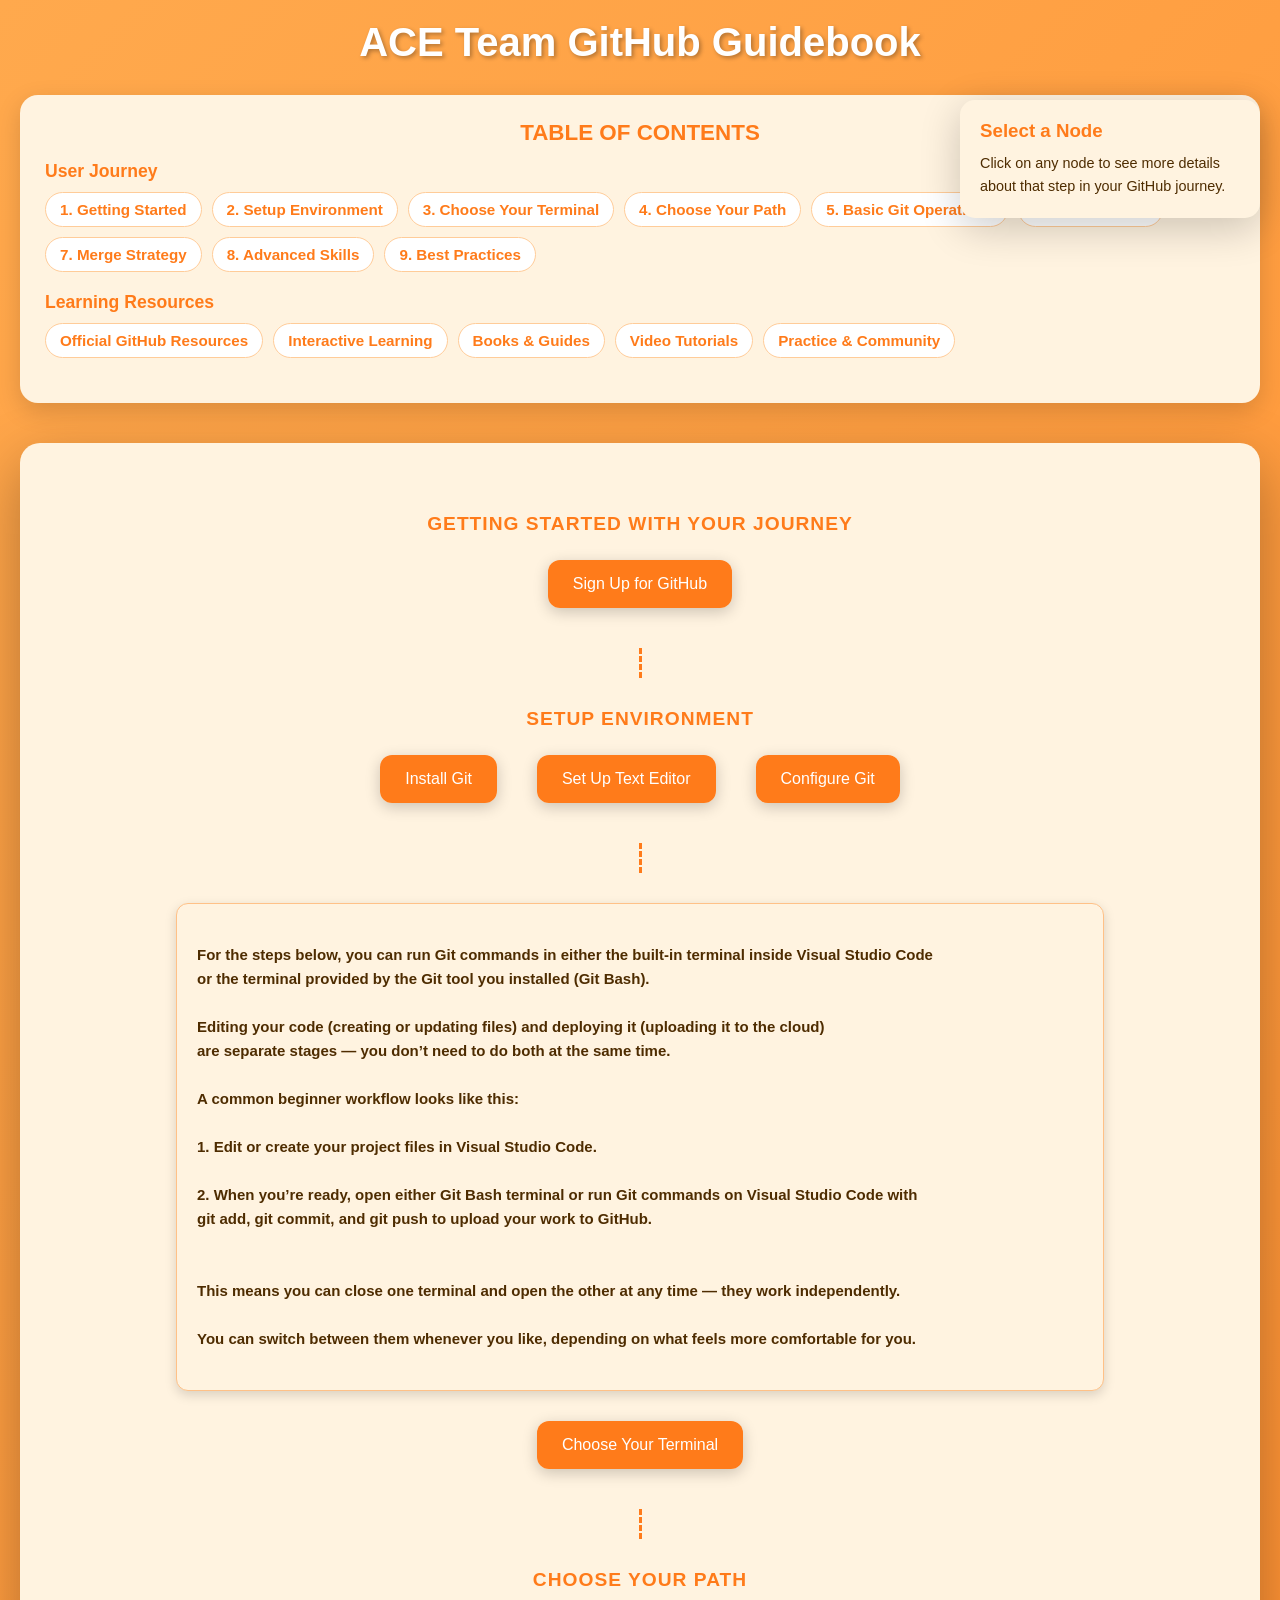
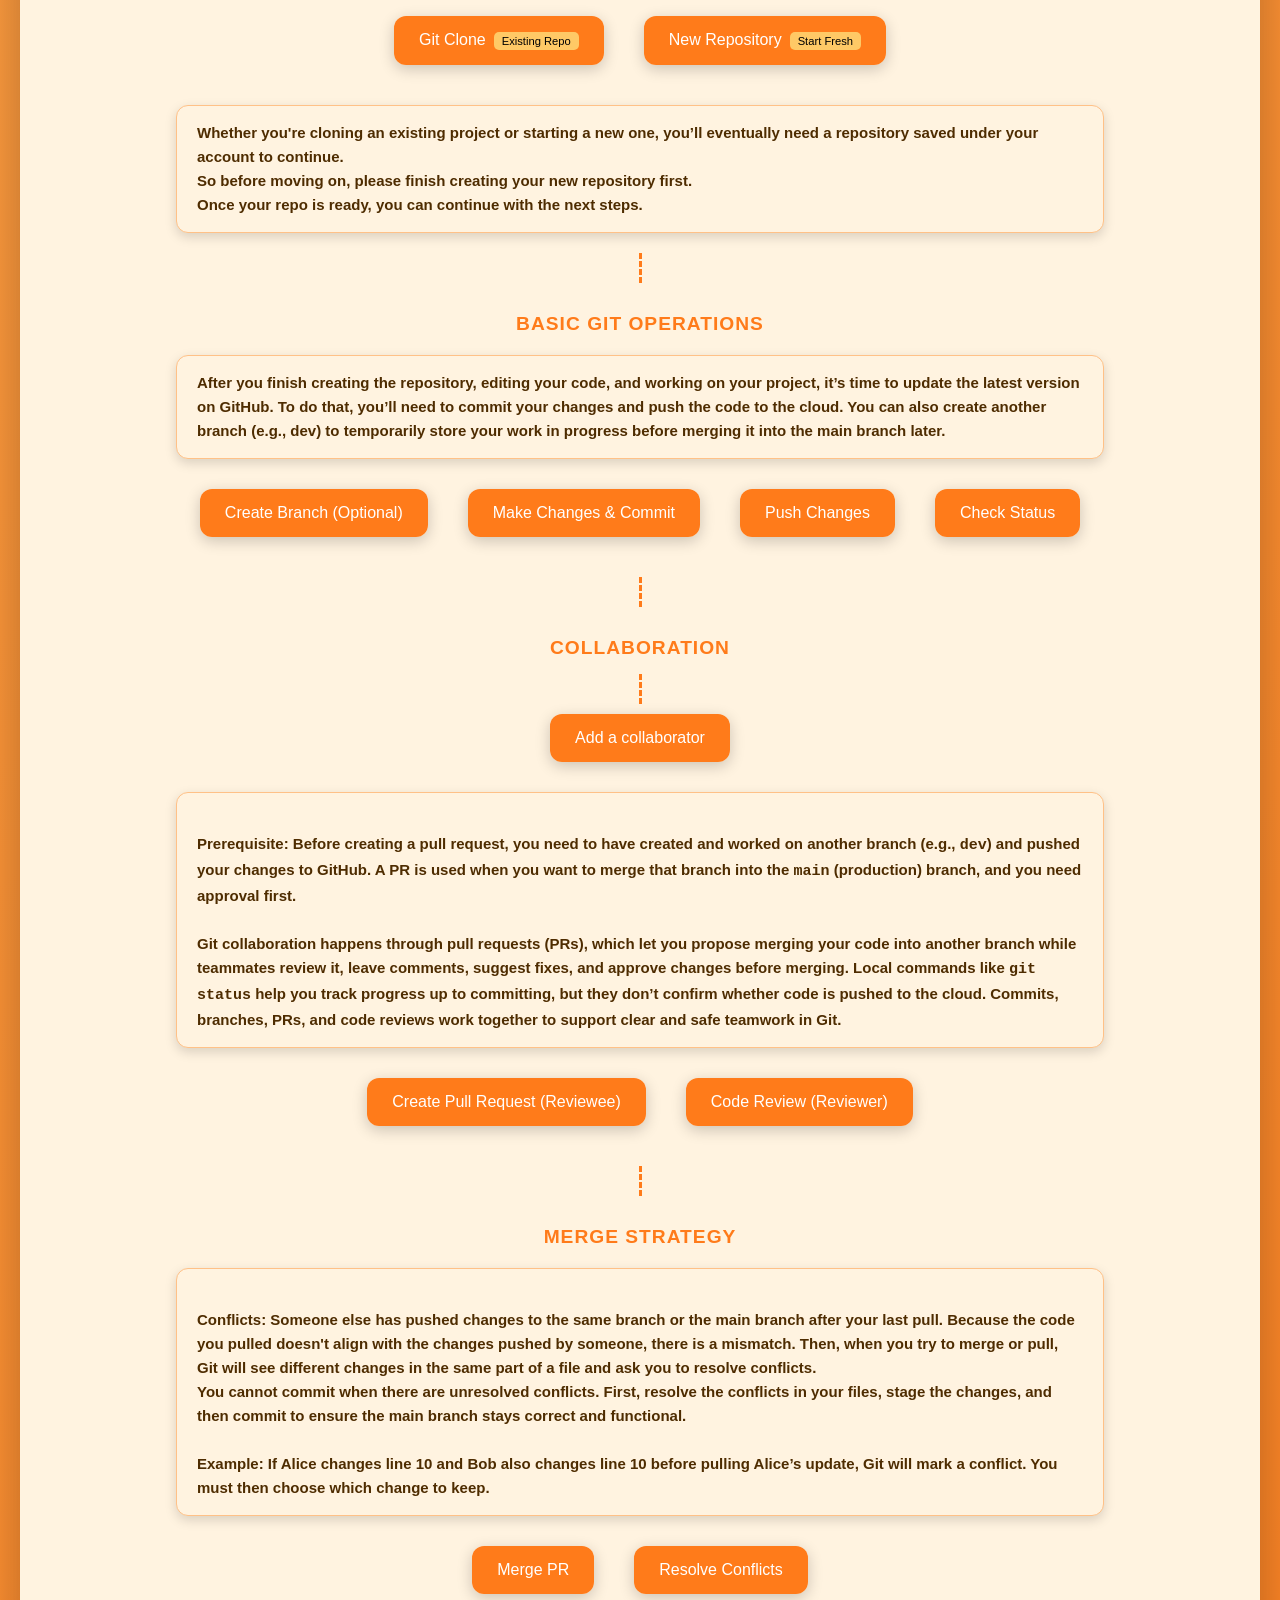
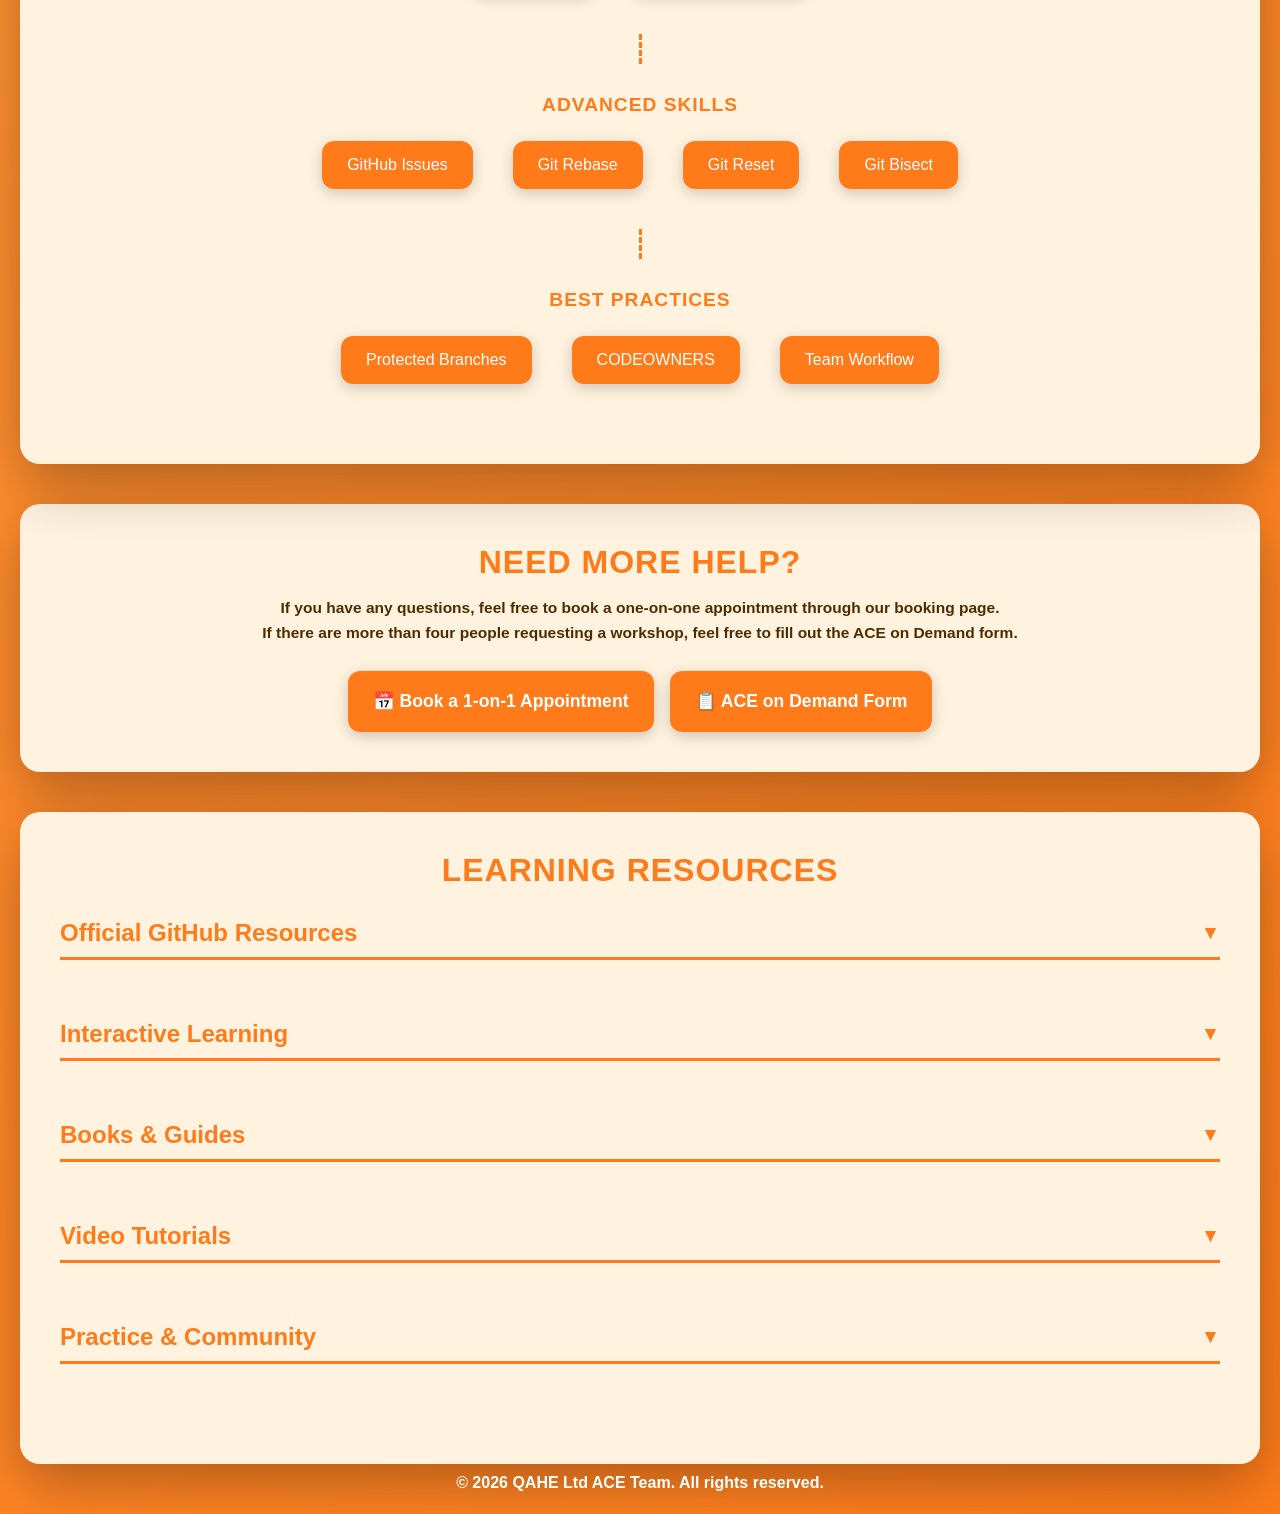
==== index.html @ 8302847e "deploy: qahevlin/github_guide_private@0e9fa58f2b4c2f30aa47256997a3de3f3d950e2b" ====
<!DOCTYPE html>
<html lang="en">
<head>
  <meta charset="UTF-8">
  <meta name="viewport" content="width=device-width, initial-scale=1.0">
  <title>Github Guide</title>
  <link rel="stylesheet" href="style.css">
</head>
<body>
    <div class="container">
        <h1>ACE Team GitHub Guidebook </h1>
      <div class="toc">
  <h2 class="toc-title">Table of Contents</h2>

  <div class="toc-section">
    <h3>User Journey</h3>
    <div class="toc-items">
      <span><a href="#getting_started">1. Getting Started</a></span>
       <span><a href="#setup_environment">2. Setup Environment</a></span>
    <span><a href="#choose_terminal">3. Choose Your Terminal</a></span>
    <span><a href="#choose_path">4. Choose Your Path</a></span>
    <span><a href="#basic_git_operations">5. Basic Git Operations</a></span>
    <span><a href="#collaboration">6. Collaboration</a></span>
    <span><a href="#merge_strategy">7. Merge Strategy</a></span>
    <span><a href="#advanced_skills">8. Advanced Skills</a></span>
    <span><a href="#best_practices">9. Best Practices</a></span>
    </div>
  </div>

  <div class="toc-section">
    <h3>Learning Resources</h3>
    <div class="toc-items">
      <span><a href="#official_github_resources">Official GitHub Resources</a></span>
    <span><a href="#interactive_learning">Interactive Learning</a></span>
    <span><a href="#books_guides">Books & Guides</a></span>
    <span><a href="#video_tutorials">Video Tutorials</a></span>
    <span><a href="#practice_community">Practice & Community</a></span>
    </div>
  </div>
</div>
        
        <div class="mindmap">
            <!-- START -->
            <div class="level">
                <div class="level-title" id="getting_started">Getting Started with Your Journey</div>
                <div class="node" data-info="start">
                    Sign Up for GitHub
                </div>
            </div>
            
            <div class="connection"></div>
            
            <!-- Setup -->
            <div class="level">
                <div class="level-title" id="setup_environment">Setup Environment</div>
                <div class="fork">
                    <div class="node" data-info="install-git">Install Git</div>
                    <div class="node" data-info="text-editor">Set Up Text Editor</div>
                    <div class="node" data-info="config">Configure Git</div>
                </div>
            </div>
            
            <div class="connection"></div>
          <div class="level">
            <div class="inline-description">
  For the steps below, you can run Git commands in <b>either</b> the built-in terminal inside Visual Studio Code
  or the terminal provided by the Git tool you installed (Git Bash).

  Editing your code (creating or updating files) and deploying it (uploading it to the cloud)
  are separate stages — you don’t need to do both at the same time.

  A common beginner workflow looks like this:<br>
  1. Edit or create your project files in <b>Visual Studio Code</b>.<br>
  2. When you’re ready, open <b>either Git Bash terminal</b> or run Git commands on Visual Studio Code with
     <b>git add</b>, <b>git commit</b>, and <b>git push</b> to upload your work to GitHub.<br>

  This means you can close one terminal and open the other at any time — they work independently.

  You can switch between them whenever you like, depending on what feels more comfortable for you.

</div>
              <div class="node" id="choose_terminal" data-info="terminal-choice">Choose Your Terminal</div>
          </div>
           <div class="connection"></div>
            
            <!-- First Fork: Clone or Create -->
            <div class="level">
                <div class="level-title" id="choose_path">Choose Your Path</div>
                <div class="fork">
                    <div class="node" data-info="clone">
                        Git Clone<span class="badge">Existing Repo</span>
                    </div>
                    <div class="node" data-info="new-repo">
                        New Repository<span class="badge">Start Fresh</span>
                    </div>
                </div>
            </div>
            
            
            <div class="inline-description">Whether you're cloning an existing project or starting a new one, you’ll eventually need a repository saved under your account to continue. </br> So before moving on, please finish creating your new repository first.</br> Once your repo is ready, you can continue with the next steps.
</div>
            <div class="connection"></div>
            <!-- Basic Git -->
            <div class="level">
                <div class="level-title" id="basic_git_operations">Basic Git Operations</div>
               <div class="inline-description">After you finish creating the repository, editing your code, and working on your project, it’s time to update the latest version on GitHub. To do that, you’ll need to commit your changes and push the code to the cloud. You can also create another branch (e.g., dev) to temporarily store your work in progress before merging it into the main branch later.</div>
                <div class="fork">
                  <div class="node" data-info="branching">Create Branch (Optional)</div>
                  <div class="node" data-info="commit">Make Changes & Commit</div>
                  <div class="node" data-info="push">Push Changes</div>          
                  <div class="node" data-info="status">Check Status</div>
                </div>
            </div>
            
            <div class="connection"></div>
            
            <!-- Collaboration -->
            <div class="level">
                <div class="level-title" id="collaboration">Collaboration</div>
              <div class="connection"></div>
              <div class="fork">
              <div class="node" data-info="collaborators">Add a collaborator</div>
              </div>
              <div class="inline-description">
                <p><strong>Prerequisite:</strong> Before creating a pull request, you need to have created and worked on another branch (e.g., <code>dev</code>) and pushed your changes to GitHub. A PR is used when you want to merge that branch into the <code>main</code> (production) branch, and you need approval first.
  </p>
                 Git collaboration happens through <strong>pull requests (PRs)</strong>, which let you propose merging your code into another branch while teammates review it, leave comments, suggest fixes, and approve changes before merging. Local commands like <code>git status</code> help you track progress up to committing, but they don’t confirm whether code is pushed to the cloud. Commits, branches, PRs, and code reviews work together to support clear and safe teamwork in Git.
              </div>
              <div class="fork">
              
                    <div class="node" data-info="pull-request">Create Pull Request (Reviewee)</div>
                    <div class="node" data-info="review">Code Review (Reviewer)</div>
                </div>
            </div>
            
            <div class="connection"></div>
            
            <!-- Merge Decision -->
            <div class="level">
                <div class="level-title" id="merge_strategy">Merge Strategy</div>
            <div class="inline-description">
  <strong>Conflicts:</strong> Someone else has pushed changes to the same branch or the main branch after your last pull. Because the code you pulled doesn't align with the changes pushed by someone, there is a mismatch. Then, when you try to merge or pull, Git will see different changes in the same part of a file and ask you to resolve conflicts.<br>You cannot commit when there are unresolved conflicts. First, resolve the conflicts in your files, stage the changes, and then commit to ensure the main branch stays correct and functional.<br>
  <strong>Example:</strong> If Alice changes line 10 and Bob also changes line 10 before pulling Alice’s update, Git will mark a conflict. You must then choose which change to keep.
</div>
                <div class="fork">
                    <div class="node" data-info="merge">Merge PR</div>
                    <div class="node" data-info="conflict">Resolve Conflicts</div>
                </div>
            </div>
            
            <div class="connection"></div>
            
            <!-- Advanced Topics -->
            <div class="level">
                <div class="level-title" id="advanced_skills">Advanced Skills</div>
                <div class="fork">
                    <div class="node" data-info="issues">GitHub Issues</div>
                    <div class="node" data-info="rebase">Git Rebase</div>
                    <div class="node" data-info="reset">Git Reset</div>
                    <div class="node" data-info="bisect">Git Bisect</div>
                </div>
            </div>
            
            <div class="connection"></div>
            
            <!-- Best Practices -->
            <div class="level">
                <div class="level-title" id="best_practices">Best Practices</div>
                <div class="fork">
                    <div class="node" data-info="protected">Protected Branches</div>
                    <div class="node" data-info="codeowners">CODEOWNERS</div>
                    <div class="node" data-info="workflow">Team Workflow</div>
                </div>
            </div>
        </div>
        
        <div class="info-panel" id="infoPanel">
            <h3 id="infoTitle">Select a Node</h3>
            <p id="infoContent">Click on any node to see more details about that step in your GitHub journey.</p>
        </div>

    <!-- Help Section -->
        <div class="help-section">
          <h2>Need More Help?</h2>
          <p>
            If you have any questions, feel free to book a one-on-one appointment through our booking page.<br>
            If there are more than four people requesting a workshop, feel free to fill out the ACE on Demand form.
          </p>
          <div class="help-buttons">
            <a href="https://qahighereducation.com/the-ace-team/bookings/" class="help-btn primary" target="_blank">📅 Book a 1-on-1 Appointment</a>
            <a href="https://forms.office.com/Pages/ResponsePage.aspx?id=lwcinDfD-EmwhqmiSXn3KCG1Mp-wwMBLlXEYKfoRiItUMVNQVzlPMFFHMVI2NEJVREE2TEVEOUxHSy4u" class="help-btn secondary" target="_blank">📋 ACE on Demand Form</a>
          </div>
        </div>

    <!-- Resources Section -->
    <div class="resources-section">
      <h2 class="resources-title"> Learning Resources</h2>
      
      <div class="resource-category">
        <h3 class="category-title" id="official_github_resources">Official GitHub Resources</h3>
        <div class="resource-grid">
          <a href="https://github.com" class="resource-btn" target="_blank">GitHub</a>
          <a href="https://docs.github.com" class="resource-btn" target="_blank">GitHub Documentation</a>
          <a href="https://skills.github.com" class="resource-btn" target="_blank">GitHub Skills</a>
          <a href="https://www.youtube.com/@GitHub" class="resource-btn" target="_blank">GitHub Official YouTube</a>
        </div>
      </div>

      <div class="resource-category">
        <h3 class="category-title" id="interactive_learning">Interactive Learning</h3>
        <div class="resource-grid">
          <a href="https://learngitbranching.js.org" class="resource-btn" target="_blank">Learn Git Branching</a>
          <a href="https://try.github.io" class="resource-btn" target="_blank">Try Git</a>
          <a href="https://www.freecodecamp.org/news/git-and-github-for-beginners/" class="resource-btn" target="_blank">FreeCodeCamp Git Guide</a>
          <a href="https://lab.github.com" class="resource-btn" target="_blank">GitHub Learning Lab</a>
        </div>
      </div>

      <div class="resource-category">
        <h3 class="category-title" id="books_guides">Books & Guides</h3>
        <div class="resource-grid">
          <a href="https://git-scm.com/book/en/v2" class="resource-btn" target="_blank">Pro Git Book (Free)</a>
          <a href="https://www.atlassian.com/git/tutorials" class="resource-btn" target="_blank">Atlassian Git Tutorials</a>
          <a href="https://education.github.com/git-cheat-sheet-education.pdf" class="resource-btn" target="_blank">Git Cheat Sheet</a>
          <a href="https://ohshitgit.com" class="resource-btn" target="_blank">Oh Shit, Git!?</a>
        </div>
      </div>

      <div class="resource-category">
        <h3 class="category-title" id="video_tutorials">Video Tutorials</h3>
        <div class="resource-grid">
          <a href="https://www.youtube.com/watch?v=RGOj5yH7evk" class="resource-btn" target="_blank">Git & GitHub Crash Course</a>
          <a href="https://www.youtube.com/watch?v=SWYqp7iY_Tc" class="resource-btn" target="_blank">Git for Beginners</a>
          <a href="https://www.coursera.org/learn/introduction-git-github" class="resource-btn" target="_blank">Coursera: Version Control</a>
          <a href="https://www.udemy.com/topic/git/" class="resource-btn" target="_blank">Udemy Git Courses</a>
        </div>
      </div>

      <div class="resource-category">
        <h3 class="category-title" id="practice_community">Practice & Community</h3>
        <div class="resource-grid">
          <a href="https://stackoverflow.com/questions/tagged/git" class="resource-btn" target="_blank">Stack Overflow - Git</a>
          <a href="https://github.com/explore" class="resource-btn" target="_blank">Explore GitHub Projects</a>
          <a href="https://www.reddit.com/r/git/" class="resource-btn" target="_blank">Reddit - r/git</a>
          <a href="https://github.com/firstcontributions/first-contributions" class="resource-btn" target="_blank">First Contributions</a>
        </div>
      </div>
    </div>
  <footer>
  <p>
    &copy; 2026 QAHE Ltd ACE Team. All rights reserved.
  </p>
</footer>
  <script src="script.js"></script>
  </body>
</html>
---- style.css ----
* {
  margin: 0;
  padding: 0;
  box-sizing: border-box;
}

a {
  text-decoration:None;
}

body {
  font-family: 'Segoe UI', Tahoma, Geneva, Verdana, sans-serif;
  background: linear-gradient(135deg, #ffa94d 0%, #ff7b1a 100%); /* Tangerine gradient */
  min-height: 100vh;
  overflow: auto;
}

footer {
  text-align:center;
  margin:10px;
  color:white;
  font-weight:600;
}

.container {
  padding: 20px;
  max-width: 1400px;
  margin: 0 auto;
}

h1 {
  text-align: center;
  color: white;
  margin-bottom: 30px;
  font-size: 2.5em;
  text-shadow: 2px 2px 4px rgba(0,0,0,0.3);
}

.inline-description {
  font-weight: 600;
  display: block;
  text-align: left;
  white-space: pre-line;
  line-height: 1.6;
  font-size: 15px;
  width: 80%;
  margin: 20px auto;
  padding: 15px 20px;

  background-color: #fff3e0; /* light tangerine background */
  border-radius: 12px;
  box-shadow: 0 4px 12px rgba(0, 0, 0, 0.15);
  border: 1px solid #ffc187; /* subtle tangerine border */
  color: #4e2c00; /* dark text for readability */
}

.mindmap {
  background: #fff3e0; /* soft tangerine */
  border-radius: 20px;
  padding: 40px;
  box-shadow: 0 20px 60px rgba(0,0,0,0.3);
  position: relative;
}

.node {
  background: linear-gradient(135deg, #ff7b1a 0%, #ff7b1a 100%);
  color: white;
  padding: 15px 25px;
  border-radius: 12px;
  margin: 10px;
  display: inline-block;
  cursor: pointer;
  transition: all 0.3s ease;
  box-shadow: 0 4px 15px rgba(0,0,0,0.2);
  position: relative;
}

.node:hover {
  transform: translateY(-5px);
  box-shadow: 0 8px 25px rgba(0,0,0,0.3);
}

.node.active {
  background: linear-gradient(135deg, #ff9966 0%, #ff9933 100%);
  transform: scale(1.05);
}

.level {
  margin: 30px 0;
  text-align: center;
}

.level-title {
  font-size: 1.2em;
  color: #ff7b1a;
  margin-bottom: 15px;
  font-weight: bold;
  text-transform: uppercase;
  letter-spacing: 1px;
}

.fork {
  display: flex;
  justify-content: center;
  gap: 20px;
  flex-wrap: wrap;
}

.connection {
  border-left: 3px dashed #ff7b1a;
  height: 30px;
  width: 0;
  margin: 0 auto;
}

.info-panel {
  position: fixed;
  right: 20px;
  top: 100px;
  background: #fff3e0;
  border-radius: 15px;
  padding: 20px;
  box-shadow: 0 10px 40px rgba(0,0,0,0.2);
  max-width: 300px;
  max-height: 70vh;
  overflow-y: auto;
  opacity: 0;
  transform: translateX(20px);
  transition: all 0.3s ease;
}

.info-panel.show {
  opacity: 1;
  transform: translateX(0);
}

.info-panel h3 {
  color: #ff7b1a;
  margin-bottom: 10px;
}

.info-panel p {
  color: #4e2c00;
  font-size: 0.9em;
  line-height: 1.6;
  white-space: pre-line; 
}

.badge {
  display: inline-block;
  background: #ffc966;
  color: black;
  padding: 3px 8px;
  border-radius: 5px;
  font-size: 0.7em;
  margin-left: 8px;
}

@media (max-width: 768px) {
  .info-panel {
    position: fixed;
    top: 10px;
    max-width: 90%;
    margin: 20px 0;
  }
  
  h1 {
    font-size: 1.8em;
  }
}


.resources-section {
  background: #fff3e0;
  border-radius: 20px;
  padding: 40px;
  margin-top: 40px;
  box-shadow: 0 20px 60px rgba(0,0,0,0.3);
}
.resources-title {
  text-align: center;
  color: #ff7b1a;
  margin-bottom: 30px;
  font-size: 2em;
  font-weight: bold;
  text-transform: uppercase;
  letter-spacing: 1px;
}
.resource-grid {
  display: grid;
  grid-template-columns: repeat(auto-fit, minmax(250px, 1fr));
  gap: 20px;
  margin-top: 20px;
}
.resource-btn {
  background: linear-gradient(135deg, #ff7b1a 0%, #ff7b1a 100%);
  color: white;
  padding: 20px 25px;
  border-radius: 12px;
  text-decoration: none;
  display: block;
  text-align: center;
  font-weight: 600;
  font-size: 1.1em;
  box-shadow: 0 4px 15px rgba(0,0,0,0.2);
  transition: all 0.3s ease;
  border: none;
  cursor: pointer;
}
.resource-btn:hover {
  transform: translateY(-5px);
  box-shadow: 0 8px 25px rgba(0,0,0,0.3);
  background: linear-gradient(135deg, #ffc966 0%, #ff9933 100%);
}
.resource-category {
  margin-bottom: 40px;
}
.category-title {
  color: #ff7b1a;
  font-size: 1.5em;
  margin-bottom: 20px;
  font-weight: bold;
  border-bottom: 3px solid #ff7b1a;
  padding-bottom: 10px;
}

/* Toggle container styling */
.category-title {
  cursor: pointer;
  display: flex;
  justify-content: space-between;
  align-items: center;
}

.category-title::after {
  content: "▼";
  font-size: 0.8em;
  transition: transform 0.3s ease;
}

/* When open */
.category-title.active::after {
  transform: rotate(180deg);
}

/* Collapsible behavior */
.resource-grid {
  max-height: 0;
  overflow: hidden;
  transition: max-height 0.35s ease;
  padding-top: 0;
}

.resource-grid.open {
  padding-top: 20px;
  max-height: 500px; /* enough to show content */
}


@media (max-width: 768px) {
  .info-panel {
    position: fixed;
    top: 10px;
    max-width: 90%;
    margin: 20px 0;
  }
  
  h1 {
    font-size: 1.8em;
  }
  
  .resource-grid {
    grid-template-columns: 1fr;
  }
}

.toc {
  background: #fff3e0;
  padding: 25px;
  border-radius: 18px;
  margin-bottom: 40px;
  box-shadow: 0 8px 25px rgba(0, 0, 0, 0.15);
}

.toc-title {
  color: #ff7b1a;
  text-transform: uppercase;
  font-size: 1.4em;
  margin-bottom: 15px;
  text-align: center;
}

.toc-section {
  margin-bottom: 20px;
}

.toc-section h3 {
  color: #ff7b1a;
  font-size: 1.1em;
  margin-bottom: 10px;
  font-weight: bold;
}

.toc-items {
  display: flex;
  flex-wrap: wrap;
  gap: 10px;
}

.toc-items span {
  color: #ff7b1a;
  background: white;
  padding: 8px 14px;
  border-radius: 20px;
  font-size: 0.95em;
  font-weight: 600;
  border: 1px solid #ffcc99;
  transition: 0.2s ease;
}

.toc-items span a {
  color: #ff7b1a;
}

.toc-items span:hover {
  background: #ffecd1;
  transform: translateY(-3px);
  cursor: default;
}

.help-section {
      background: #fff3e0;
      border-radius: 20px;
      padding: 40px;
      margin-top: 40px;
      box-shadow: 0 20px 60px rgba(0,0,0,0.3);
      text-align: center;
    }

.help-section h2 {
  color: #ff7b1a;
  font-size: 2em;
  font-weight: bold;
  text-transform: uppercase;
  letter-spacing: 1px;
  margin-bottom: 15px;
}

.help-section p {
  color: #4e2c00;
  font-size: 0.97rem;
  margin-bottom: 25px;
  line-height: 1.6;
  font-weight: 600;
}

.help-buttons {
  display: flex;
  justify-content: center;
  gap: 16px;
  flex-wrap: wrap;
}

.help-btn {
  background: linear-gradient(135deg, #ff7b1a, #ff7b1a);
  color: white;
  padding: 20px 25px;
  border-radius: 12px;
  display: inline-block;
  text-align: center;
  font-weight: 600;
  font-size: 1.1em;
  box-shadow: 0 4px 15px rgba(0,0,0,0.2);
  transition: all 0.3s ease;
}

.help-btn:hover {
  transform: translateY(-5px);
  box-shadow: 0 8px 25px rgba(0,0,0,0.3);
  background: linear-gradient(135deg, #ffc966, #ff9933);
}
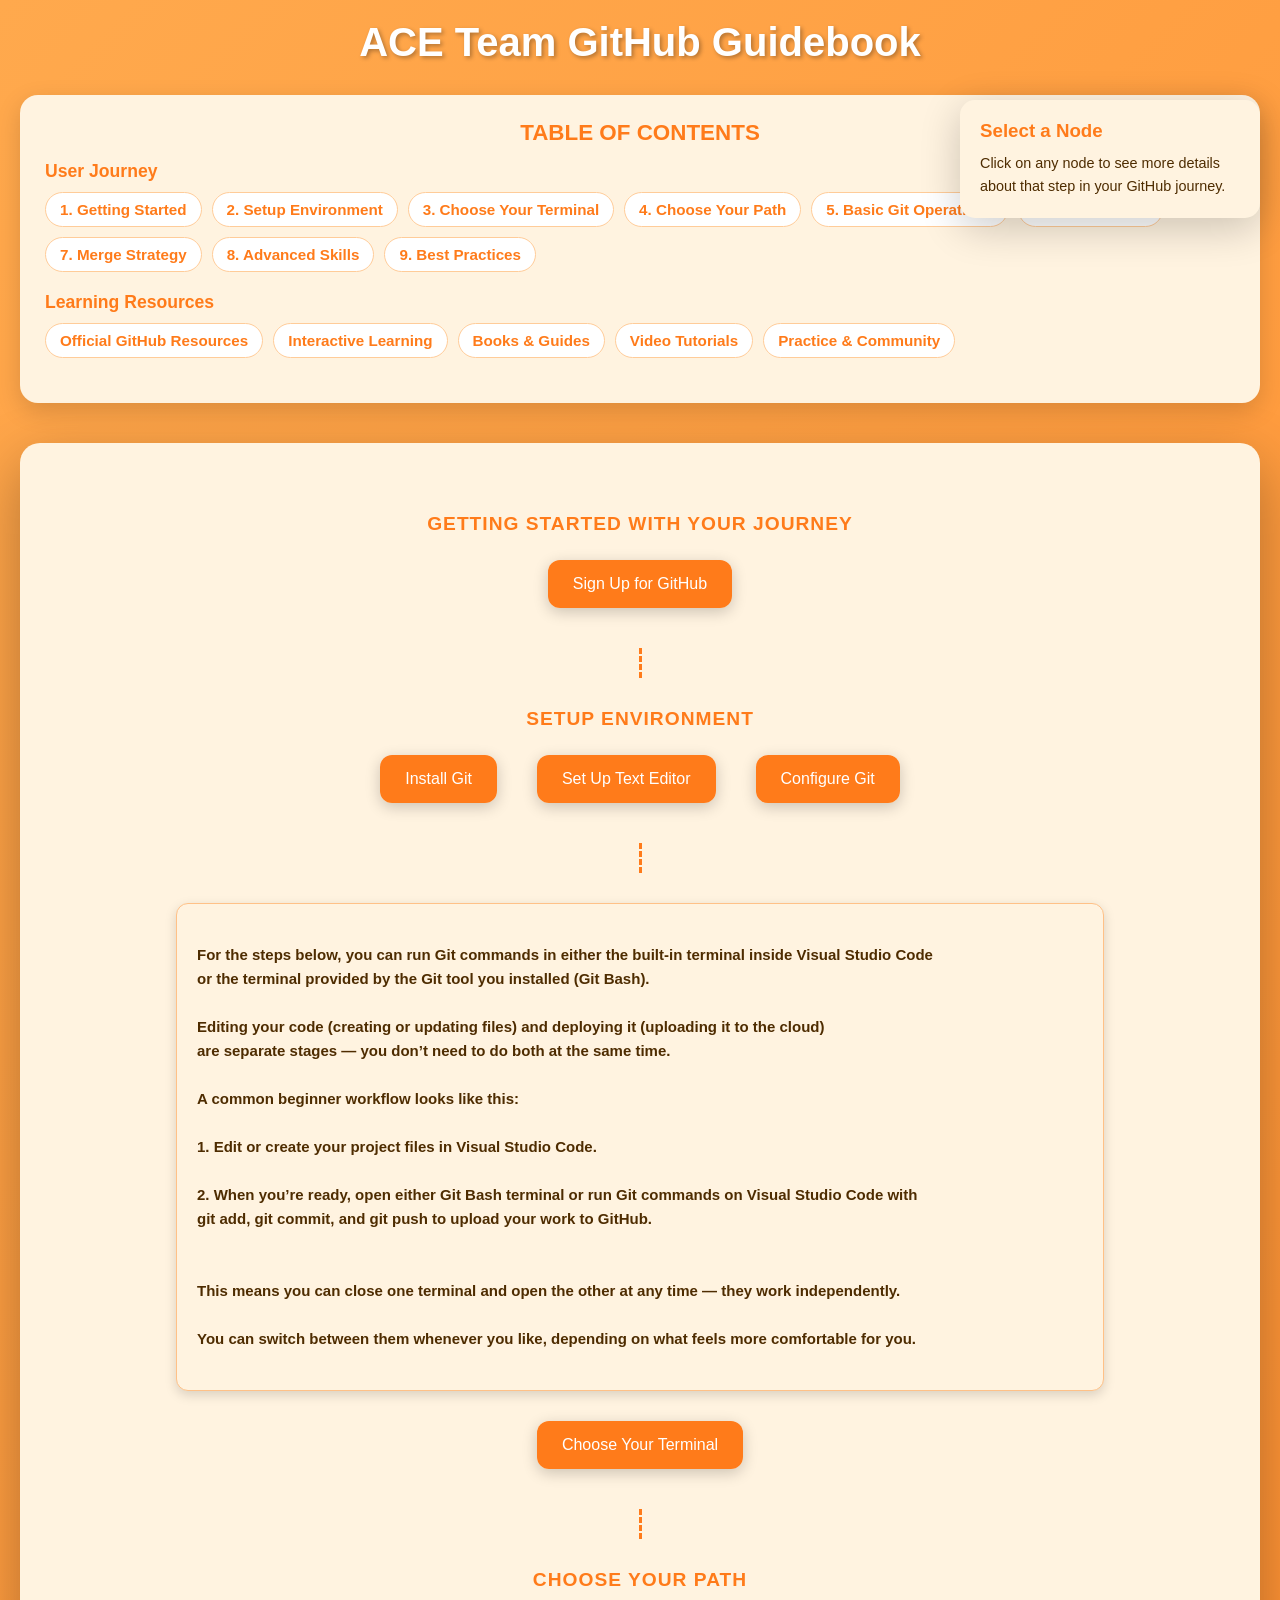
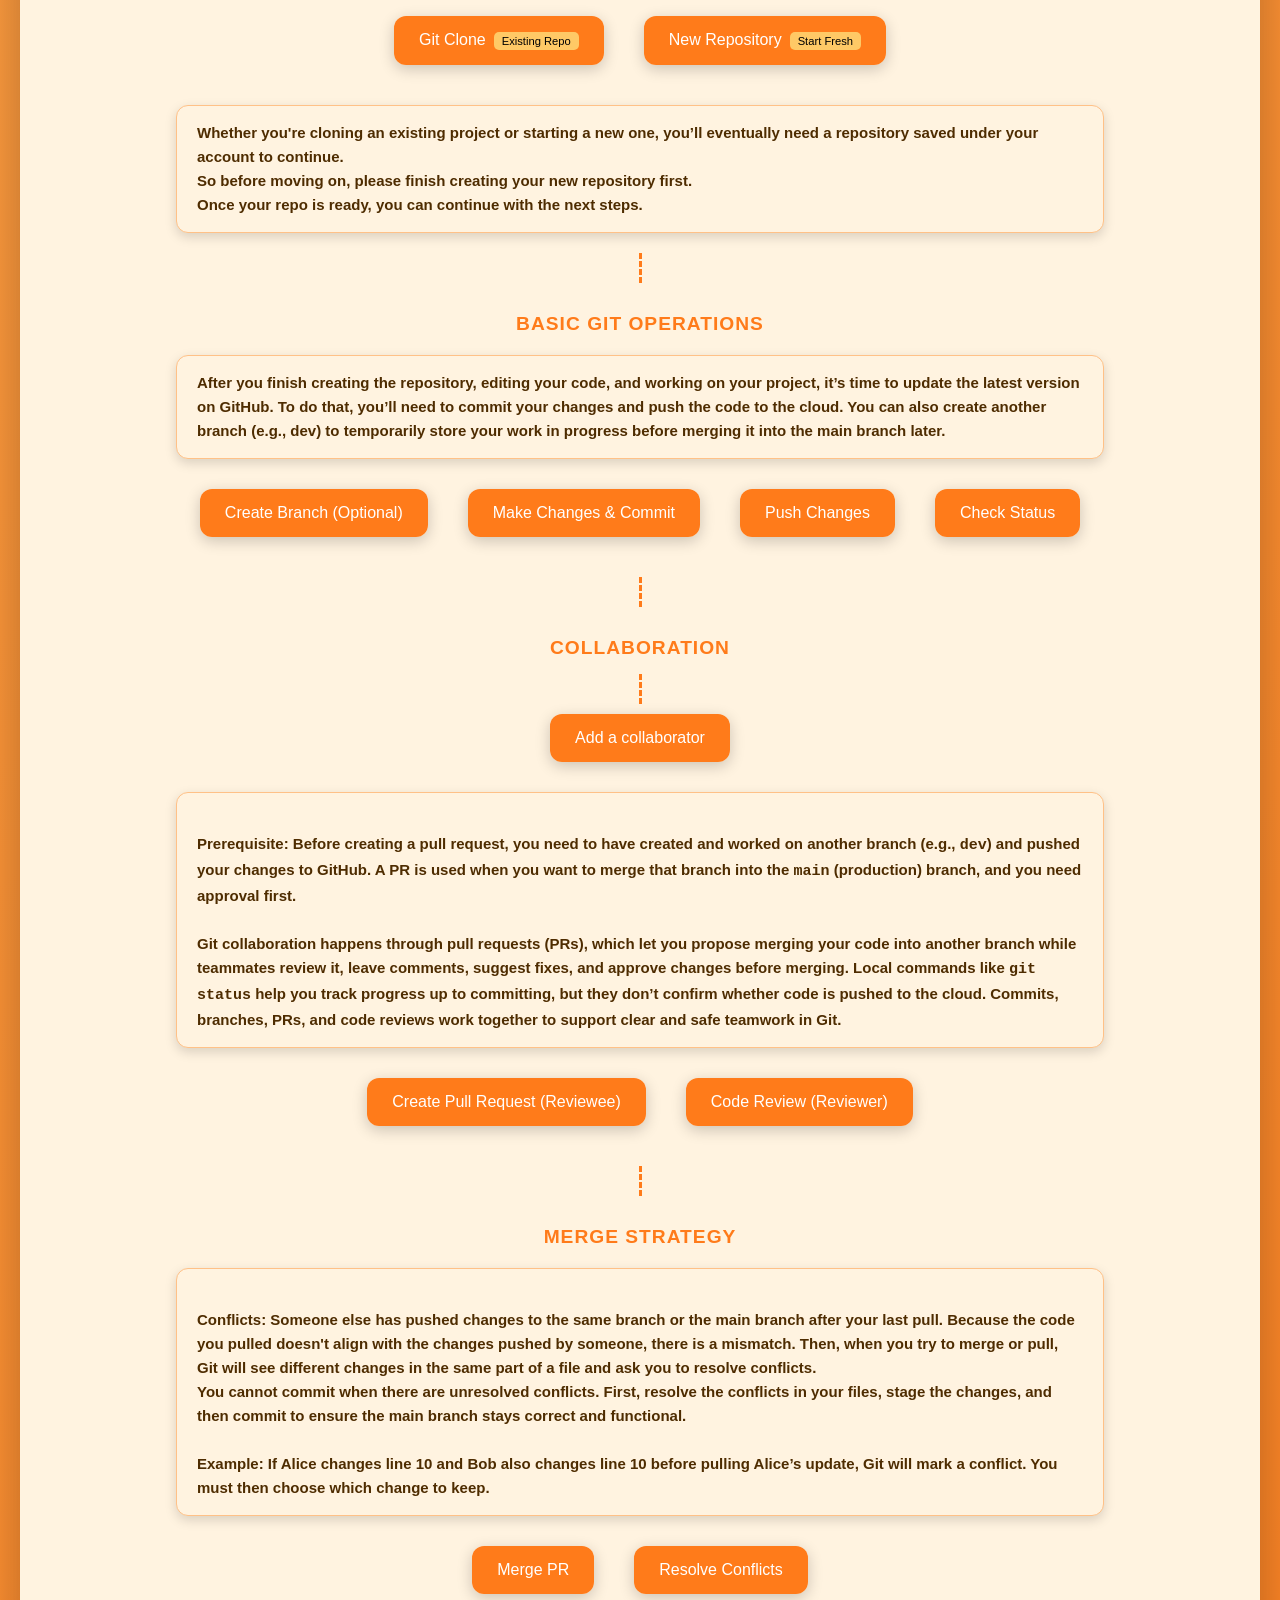
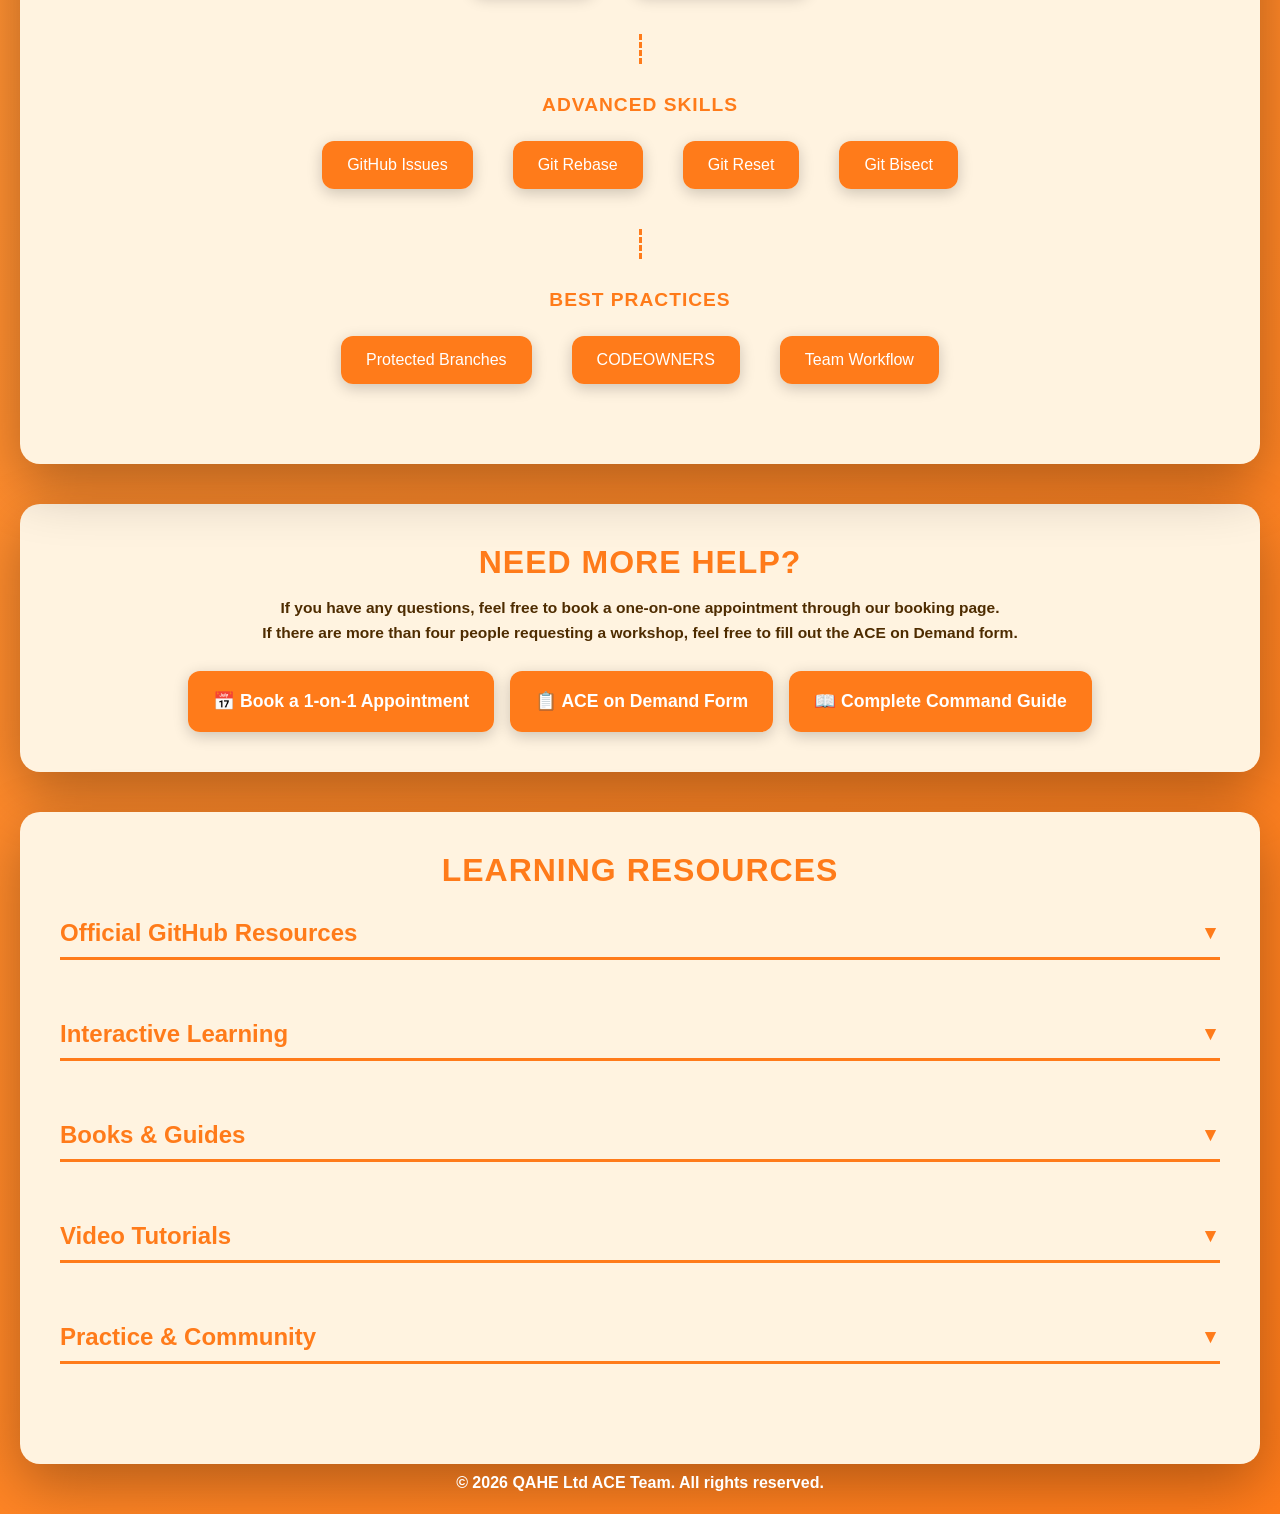
==== commit 5fc592dd: "deploy: qahevlin/github_guide_private@e9ca3228b5cc60c121aaee0b75939a1f80232852" ====
--- a/index.html
+++ b/index.html
@@ -189,6 +189,7 @@
           <div class="help-buttons">
             <a href="https://qahighereducation.com/the-ace-team/bookings/" class="help-btn primary" target="_blank">📅 Book a 1-on-1 Appointment</a>
             <a href="https://forms.office.com/Pages/ResponsePage.aspx?id=lwcinDfD-EmwhqmiSXn3KCG1Mp-wwMBLlXEYKfoRiItUMVNQVzlPMFFHMVI2NEJVREE2TEVEOUxHSy4u" class="help-btn secondary" target="_blank">📋 ACE on Demand Form</a>
+            <a href="complete-guide/index.html" class="help-btn tertiary" target="_blank">📖 Complete Command Guide</a>
           </div>
         </div>
 
